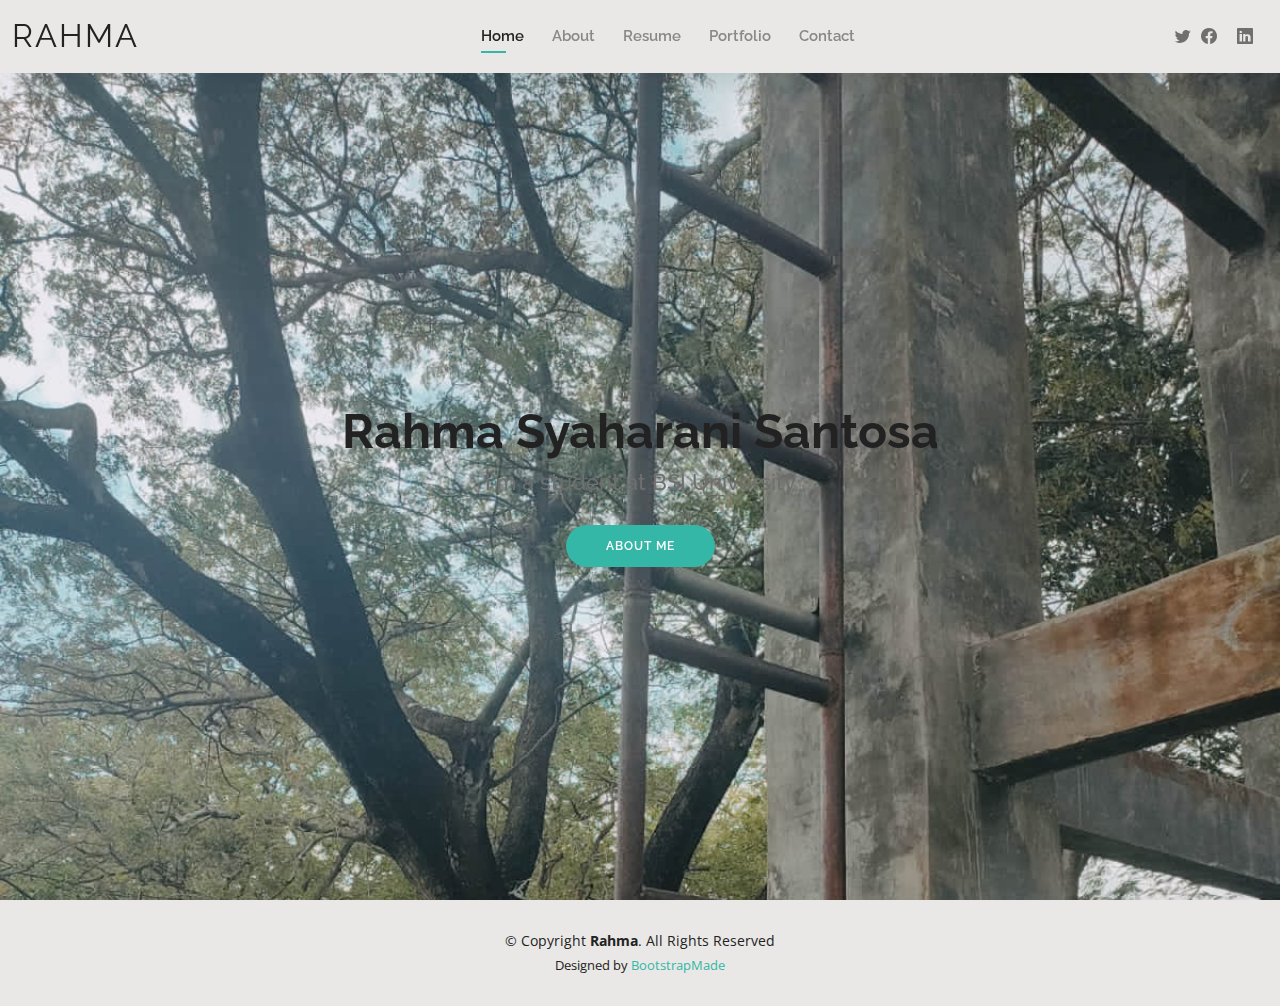
==== index.html @ bea81996 "first commit" ====
<!DOCTYPE html>
<html lang="en">

<head>
  <meta charset="utf-8">
  <meta content="width=device-width, initial-scale=1.0" name="viewport">

  <title>Rahma Syaharani Santosa - Index</title>
  <meta content="" name="description">
  <meta content="" name="keywords">

  <!-- Favicons -->
  <link href="assets/img/favicon.png" rel="icon">
  <link href="assets/img/apple-touch-icon.png" rel="apple-touch-icon">

  <!-- Google Fonts -->
  <link href="https://fonts.googleapis.com/css?family=Open+Sans:300,300i,400,400i,600,600i,700,700i|Raleway:300,300i,400,400i,500,500i,600,600i,700,700i|Poppins:300,300i,400,400i,500,500i,600,600i,700,700i" rel="stylesheet">

  <!-- Vendor CSS Files -->
  <link href="assets/vendor/aos/aos.css" rel="stylesheet">
  <link href="assets/vendor/bootstrap/css/bootstrap.min.css" rel="stylesheet">
  <link href="assets/vendor/bootstrap-icons/bootstrap-icons.css" rel="stylesheet">
  <link href="assets/vendor/boxicons/css/boxicons.min.css" rel="stylesheet">
  <link href="assets/vendor/glightbox/css/glightbox.min.css" rel="stylesheet">
  <link href="assets/vendor/swiper/swiper-bundle.min.css" rel="stylesheet">

  <!-- Template Main CSS File -->
  <link href="assets/css/style.css" rel="stylesheet">

  <!-- =======================================================
  * Template Name: Kelly
  * Updated: Mar 10 2023 with Bootstrap v5.2.3
  * Template URL: https://bootstrapmade.com/kelly-free-bootstrap-cv-resume-html-template/
  * Author: BootstrapMade.com
  * License: https://bootstrapmade.com/license/
  ======================================================== -->
</head>

<body>

  <!-- ======= Header ======= -->
  <header id="header" class="fixed-top">
    <div class="container-fluid d-flex justify-content-between align-items-center">

      <h1 class="logo me-auto me-lg-0"><a href="index.html">Rahma</a></h1>
      <!-- Uncomment below if you prefer to use an image logo -->
      <!-- <a href="index.html" class="logo"><img src="assets/img/logo.png" alt="" class="img-fluid"></a>-->

      <nav id="navbar" class="navbar order-last order-lg-0">
        <ul>
          <li><a class="active" href="index.html">Home</a></li>
          <li><a href="about.html">About</a></li>
          <li><a href="resume.html">Resume</a></li>
          
          <li><a href="portfolio.html">Portfolio</a></li>
          <li><a href="contact.html">Contact</a></li>
        </ul>
        <i class="bi bi-list mobile-nav-toggle"></i>
      </nav><!-- .navbar -->

      <div class="header-social-links">
        <a href="#" class="twitter"><i class="bi bi-twitter"></i></a>
        <a href="#" class="facebook"><i class="bi bi-facebook"></i></a>
        <a href="https://instagram.com/rahmasyr_?igshid=ZDdkNTZiNTM=" target="_blank"><i class="fa fa-instagram" aria-hidden="true"></i></a>
        <a href="#" class="linkedin"><i class="bi bi-linkedin"></i></i></a>
      </div>

    </div>

  </header><!-- End Header -->

  <!-- ======= Hero Section ======= -->
  <section id="hero" class="d-flex align-items-center">
    <div class="container d-flex flex-column align-items-center" data-aos="zoom-in" data-aos-delay="100">
      <h1>Rahma Syaharani Santosa</h1>
      <h2>I'm a student at BSI University</h2>
      <a href="about.html" class="btn-about">About Me</a>
    </div>
  </section><!-- End Hero -->

  <!-- ======= Footer ======= -->
  <footer id="footer">
    <div class="container">
      <div class="copyright">
        &copy; Copyright <strong><span>Rahma</span></strong>. All Rights Reserved
      </div>
      <div class="credits">
        <!-- All the links in the footer should remain intact. -->
        <!-- You can delete the links only if you purchased the pro version. -->
        <!-- Licensing information: https://bootstrapmade.com/license/ -->
        <!-- Purchase the pro version with working PHP/AJAX contact form: https://bootstrapmade.com/kelly-free-bootstrap-cv-resume-html-template/ -->
        Designed by <a href="https://bootstrapmade.com/">BootstrapMade</a>
      </div>
    </div>
  </footer><!-- End  Footer -->

  <div id="preloader"></div>
  <a href="#" class="back-to-top d-flex align-items-center justify-content-center"><i class="bi bi-arrow-up-short"></i></a>

  <!-- Vendor JS Files -->
  <script src="assets/vendor/purecounter/purecounter_vanilla.js"></script>
  <script src="assets/vendor/aos/aos.js"></script>
  <script src="assets/vendor/bootstrap/js/bootstrap.bundle.min.js"></script>
  <script src="assets/vendor/glightbox/js/glightbox.min.js"></script>
  <script src="assets/vendor/isotope-layout/isotope.pkgd.min.js"></script>
  <script src="assets/vendor/swiper/swiper-bundle.min.js"></script>
  <script src="assets/vendor/waypoints/noframework.waypoints.js"></script>
  <script src="assets/vendor/php-email-form/validate.js"></script>

  <!-- Template Main JS File -->
  <script src="assets/js/main.js"></script>

</body>

</html>
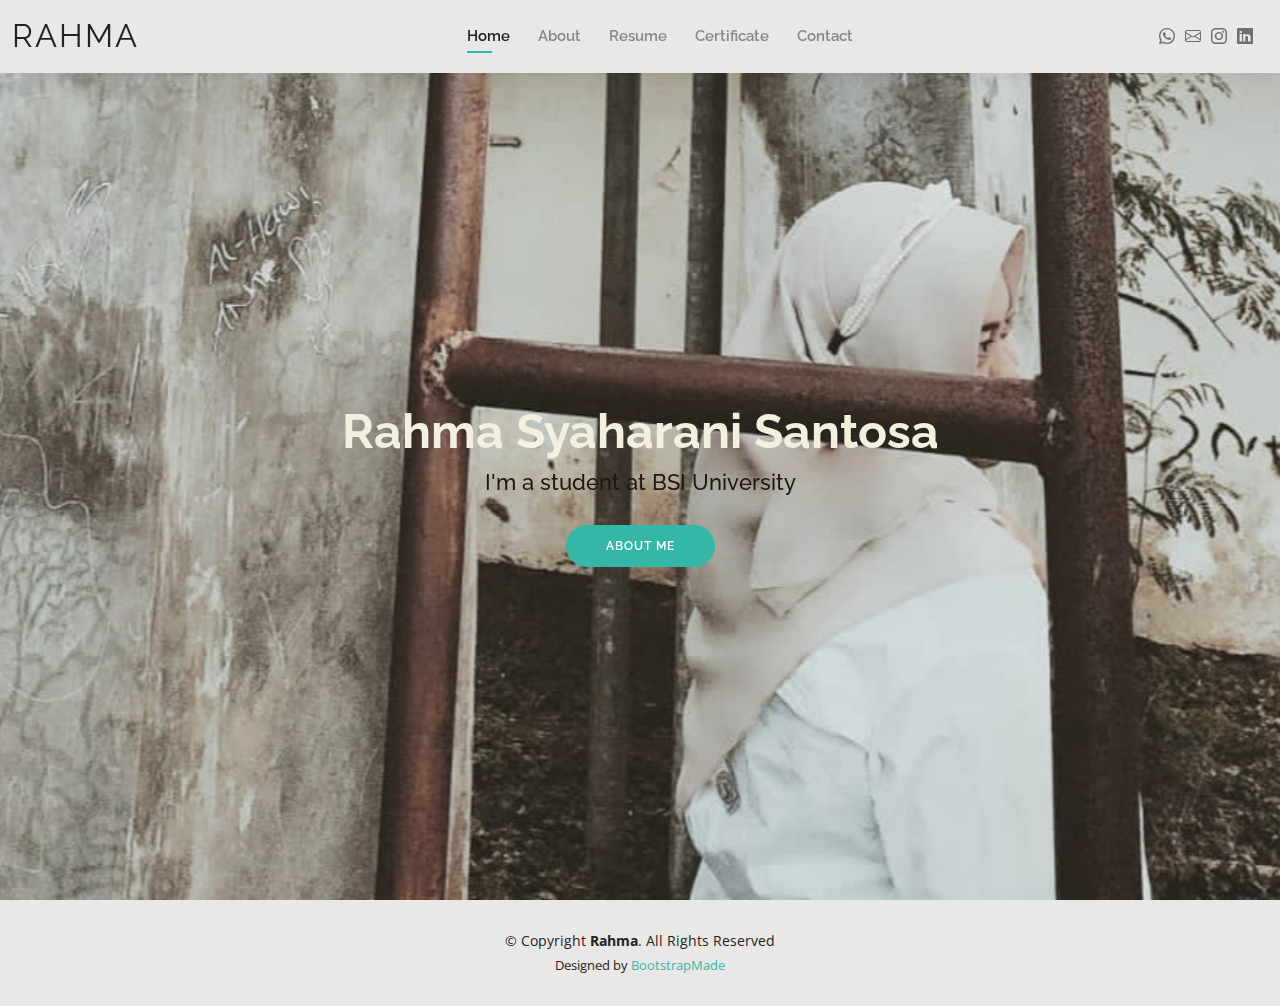
==== commit b560cdf7: "first commit" ====
--- a/index.html
+++ b/index.html
@@ -52,17 +52,17 @@
           <li><a href="about.html">About</a></li>
           <li><a href="resume.html">Resume</a></li>
           
-          <li><a href="portfolio.html">Portfolio</a></li>
+          <li><a href="portfolio.html">Certificate</a></li>
           <li><a href="contact.html">Contact</a></li>
         </ul>
         <i class="bi bi-list mobile-nav-toggle"></i>
       </nav><!-- .navbar -->
 
       <div class="header-social-links">
-        <a href="#" class="twitter"><i class="bi bi-twitter"></i></a>
-        <a href="#" class="facebook"><i class="bi bi-facebook"></i></a>
-        <a href="https://instagram.com/rahmasyr_?igshid=ZDdkNTZiNTM=" target="_blank"><i class="fa fa-instagram" aria-hidden="true"></i></a>
-        <a href="#" class="linkedin"><i class="bi bi-linkedin"></i></i></a>
+        <a href="https://api.whatsapp.com/send?phone=6285624943607" class="WhatsApp"><i class="bi bi-whatsapp"></i></a>
+        <a href="mailto:rahmasyr22@gmail.com" class="email"><i class="bi bi-envelope"></i></a>
+        <a href="https://instagram.com/rahmasyr_?igshid=ZDdkNTZiNTM=" class="instagram"><i class="bi bi-instagram"></i></a>
+        <a href="https://www.linkedin.com/in/rahma-syaharani-santosa-59443b224/" class="linkedin"><i class="bi bi-linkedin"></i></i></a>
       </div>
 
     </div>
--- a/assets/css/style.css
+++ b/assets/css/style.css
@@ -421,7 +421,7 @@
 #hero {
   width: 100%;
   height: 100vh;
-  background: url("../img/me.jpg") top right;
+  background: url("../img/bg.jpg") top right;
   background-size: cover;
 }
 
@@ -441,11 +441,11 @@
   font-size: 48px;
   font-weight: 700;
   line-height: 56px;
-  color: #222222;
+  color: #f3f0e0;
 }
 
 #hero h2 {
-  color: #6f6f6f;
+  color: #1f170f;
   margin: 10px 0 0 0;
   font-size: 22px;
 }
